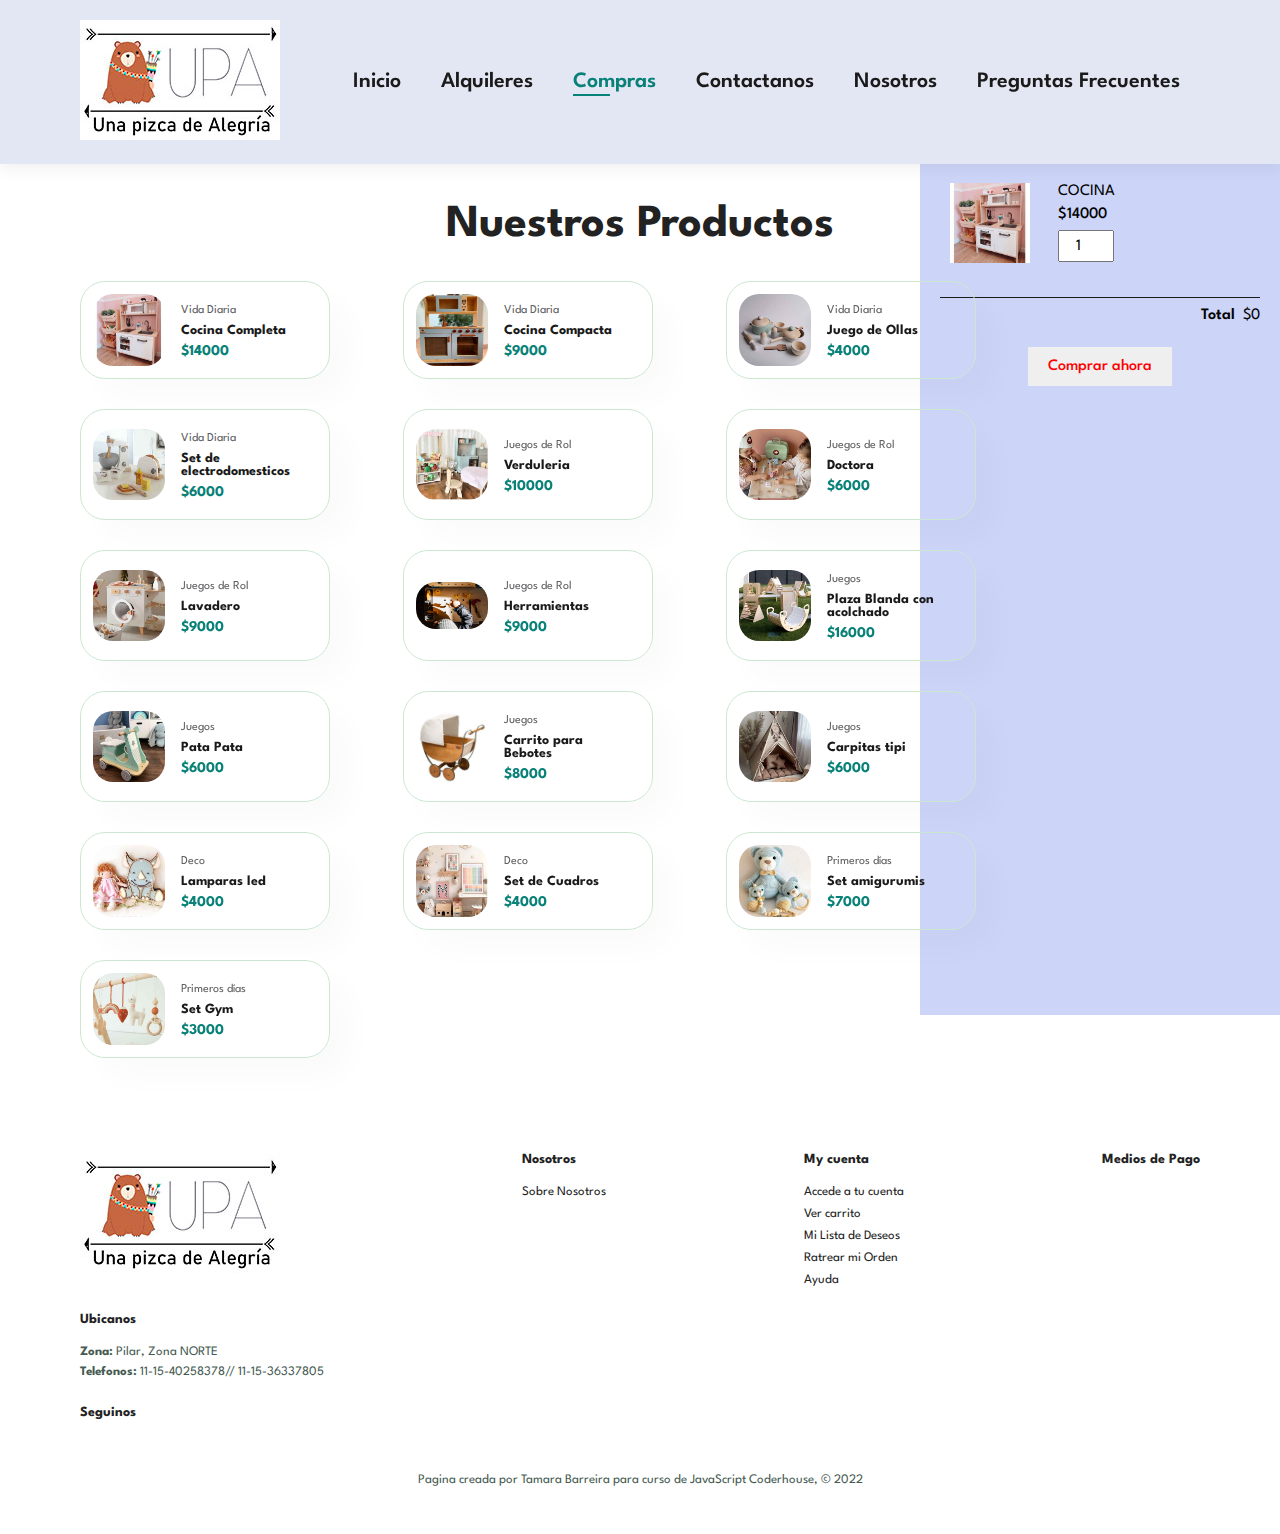
==== Pages/compras.html @ 598a31b0 "first commit" ====
<!DOCTYPE html>
<html lang="en">
<head>
    <meta charset="UTF-8">
    <meta http-equiv="X-UA-Compatible" content="IE=edge">
    <meta name="viewport" content="width=device-width, initial-scale=1.0">
    <!-- link css -->
    <link rel="stylesheet" href="../CSS/style.css">
   <!-- link icons -->
    <script src="https://kit.fontawesome.com/8529862f1b.js" crossorigin="anonymous"></script>
    <title>Document</title>
</head>
<body>
    <section id="header">
        <a href="#"><img src="../multimedia/Logo-de-UPA.jpg" class= "logo" alt="Nuestro LOGO"></a>


        <div>
            <ul id="navbar">
                <li><a href="../index.html">Inicio</a></li>
                <li><a href="./alquileres.html">Alquileres</a></li>
                <li><a class="active" href="./compras.html">Compras</a></li>
                <li><a href="./contactanos.html">Contactanos</a></li>
                <li><a href="./nosotros.html">Nosotros</a></li>
                <li><a href="./preguntas.html">Preguntas Frecuentes</a></li>
                <i class="fa-solid fa-bag-shopping" id="cart-icon"></i>
                <a href="#" id="close"><i class="fa-solid fa-xmark"></i></a>
            </ul>
            <div id="mobile">
                <i id="bar" class="fa-solid fa-bars"></i>
            </div>
    </section>
    <section>
    <!-- -------------cart------------------ -->
            <div class="cart">
                <h1 class="cart-title">Tu compra</h1>
                <!-- content -->
                <div class="cart-content">
                    <div class="cart-box">
                        <img src="../multimedia/shop/shop1.webp"  alt="" class="cart-img">
                        <div class="detail-box">
                            <div class="cart-product-title">Cocina</div>
                            <div class="cart-price">$14000</div>
                            <input type="number" value="1" class="cart-quantity">
                        </div>
                    <!--  Remove Cart -->
                    <i class="fa-solid fa-trash cart-remove"></i>
                    </div>
                </div>
                <!-- Total -->
                <div class="total">
                    <div class="total-title">Total</div>
                    <div class="total-price">$0</div>
                </div>
                <!-- buy buttom -->
                <button type="button" class="btn-buy"> Comprar ahora</button>
                <!-- cart Close -->
                <i class="fa-solid fa-xmark" id="close-cart"></i>
            </div>
        </div>
    </section>
    
    <!-- shop -->
    <section id="produc1" class="secction-p1">
        <h2>Nuestros Productos </h2>
        <div class="pro-container contenedora-shop cart-content">
            <div class="pro box cart-box">
                <img src="../multimedia/shop/shop1.webp" class="product-img" alt="">
                <div class="des">
                    <span>Vida Diaria</span>
                    <h5 class="product-title">Cocina Completa</h5>
                    <h4 class="price">$14000</h4>
                </div>
                <a href="#"><i id="cart" class="fa-solid fa-cart-shopping add-cart" ></i></a>
            </div>
            <div class="pro box cart-box">
                <img src="../multimedia/shop/shop2.webp" class="product-img" alt="">
                <div class="des">
                    <span>Vida Diaria</span>
                    <h5 class="product-title">Cocina Compacta</h5>
                    <h4 class="price">$9000</h4>
                </div>
                <a href="#"><i id="cart" class="fa-solid fa-cart-shopping add-cart"></i></a>
            </div>
            <div class="pro box cart-box">
                <img src="../multimedia/shop/shop3.webp" class="product-img" alt="">
                <div class="des">
                    <span>Vida Diaria</span>
                    <h5 class="product-title">Juego de Ollas</h5>
                    <h4 class="price">$4000</h4>
                </div>
                <a href="#"><i id="cart" class="fa-solid fa-cart-shopping add-cart"></i></a>
            </div>
            <div class="pro box cart-box">
                <img src="../multimedia/shop/shop4.webp" class="product-img" alt="">
                <div class="des">
                    <span>Vida Diaria</span>
                    <h5 class="product-title">Set de electrodomesticos</h5>
                    <h4 class="price">$6000</h4>
                </div>
                <a href="#"><i id="cart" class="fa-solid fa-cart-shopping add-cart"></i></a>
            </div>
            <div class="pro box cart-box">
                <img src="../multimedia/shop/shop5.webp" class="product-img" alt="">
                <div class="des">
                    <span>Juegos de Rol</span>
                    <h5 class="product-title">Verduleria</h5>
                    <h4 class="price">$10000</h4>
                </div>
                <a href="#"><i id="cart" class="fa-solid fa-cart-shopping add-cart"></i></a>
            </div>
            <div class="pro box cart-box">
                <img src="../multimedia/shop/shop6.webp"  class="product-img" alt="">
                <div class="des">
                    <span>Juegos de Rol</span>
                    <h5 class="product-title">Doctora</h5>
                    <h4 class="price">$6000</h4>
                </div>
                <a href="#"><i id="cart" class="fa-solid fa-cart-shopping add-cart"></i></a>
            </div>
            <div class="pro box cart-box">
                <img src="../multimedia/shop/shop7.webp"  class="product-img" alt="">
                <div class="des">
                    <span>Juegos de Rol</span>
                    <h5 class="product-title">Lavadero</h5>
                    <h4 class="price">$9000</h4>
                </div>
                <a href="#"><i id="cart" class="fa-solid fa-cart-shopping add-cart"></i></a>
            </div>
            <div class="pro box cart-box">
                <img src="../multimedia/shop/shop8.webp" class="product-img" alt="">
                <div class="des">
                    <span>Juegos de Rol</span>
                    <h5 class="product-title">Herramientas</h5>
                    <h4 class="price">$9000</h4>
                </div>
                <a href="#"><i id="cart" class="fa-solid fa-cart-shopping add-cart"></i></a>
            </div>
            <div class="pro box cart-box">
                <img src="../multimedia/shop/shop9.webp"  class="product-img" alt="">
                <div class="des">
                    <span>Juegos</span>
                    <h5 class="product-title">Plaza Blanda con acolchado</h5>
                    <h4 class="price">$16000</h4>
                </div>
                <a href="#"><i id="cart" class="fa-solid fa-cart-shopping add-cart"></i></a>
            </div>
            <div class="pro box cart-box">
                <img src="../multimedia/shop/shop10.webp" class="product-img" alt="">
                <div class="des">
                    <span>Juegos</span>
                    <h5 class="product-title">Pata Pata</h5>
                    <h4 class="price">$6000</h4>
                </div>
                <a href="#"><i id="cart" class="fa-solid fa-cart-shopping add-cart"></i></a>
            </div>
            <div class="pro box cart-box">
                <img src="../multimedia/shop/shop11.webp" class="product-img" alt="">
                <div class="des">
                    <span>Juegos</span>
                    <h5 class="product-title">Carrito para Bebotes</h5>
                    <h4 class="price">$8000</h4>
                </div>
                <a href="#"><i id="cart" class="fa-solid fa-cart-shopping add-cart"></i></a>
            </div>
            <div class="pro box cart-box">
                <img src="../multimedia/shop/shop12.webp" class="product-img" alt="">
                <div class="des">
                    <span>Juegos</span>
                    <h5 class="product-title">Carpitas tipi</h5>
                    <h4 class="price">$6000</h4>
                </div>
                <a href="#"><i id="cart" class="fa-solid fa-cart-shopping add-cart"></i></a>
            </div>
            <div class="pro box cart-box">
                <img src="../multimedia/shop/shop13.webp" class="product-img" alt="">
                <div class="des">
                    <span>Deco</span>
                    <h5 class="product-title">Lamparas led</h5>
                    <h4 class="price">$4000</h4>
                </div>
                <a href="#"><i id="cart" class="fa-solid fa-cart-shopping add-cart"></i></a>
            </div>
            <div class="pro box cart-box">
                <img src="../multimedia/shop/shop14.webp" class="product-img" alt="">
                <div class="des">
                    <span>Deco</span>
                    <h5 class="product-title">Set de Cuadros</h5>
                    <h4 class="price">$4000</h4>
                </div>
                <a href="#"><i id="cart" class="fa-solid fa-cart-shopping add-cart"></i></a>
            </div>
            <div class="pro box cart-box">
                <img src="../multimedia/shop/shop15.webp" class="product-img" alt="">
                <div class="des">
                    <span>Primeros días</span>
                    <h5 class="product-title">Set amigurumis</h5>
                    <h4 class="price">$7000</h4>
                </div>
                <a href="#"><i id="cart" class="fa-solid fa-cart-shopping add-cart"></i></a>
            </div>
            <div class="pro box cart-box">
                <img src="../multimedia/shop/shop16.webp" class="product-img" alt="">
                <div class="des">
                    <span>Primeros días</span>
                    <h5 class="product-title">Set Gym</h5>
                    <h4 class="price">$3000</h4>
                </div>
                <a href="#"><i id="cart" class="fa-solid fa-cart-shopping add-cart"></i></a>
            </div>
    </section>
        
    <footer class="secction-p1">
        <div class="col">
            <img class="logo" src="../multimedia/Logo-de-UPA.jpg" alt="">
            <h4> Ubicanos </h4>
            <p><strong>Zona: </strong> Pilar, Zona NORTE</p>
            <p><strong>Telefonos: </strong>11-15-40258378// 11-15-36337805 </p>
            <div class="follow">
                <h4>Seguinos</h4>
                <div class="icon">
                    <i class="fa-brands fa-facebook-f"></i>
                    <i class="fa-brands fa-instagram"></i>
                    <i class="fa-brands fa-pinterest"></i>
                    <i class="fa-brands fa-whatsapp"></i>
                </div>
            </div>
        </div>
        <div  class="col">
            <h4>Nosotros</h4>
            <a href="#">Sobre Nosotros</a>
        </div>
        <div  class="col">
            <h4>My cuenta</h4>
            <a href="#">Accede a tu cuenta</a>
            <a href="#">Ver carrito</a>
            <a href="#">Mi Lista de Deseos</a>
            <a href="#">Ratrear mi Orden</a>
            <a href="#">Ayuda</a>
        
        </div>
        <div class="col_install">
            <h4>Medios de Pago</h4>
            <img src="./multimedia/pay/pay.png" alt="">
        </div>
        <div class="copyright">
            <p>Pagina creada por Tamara Barreira para curso de JavaScript Coderhouse, © 2022</p>
        </div>
    </footer>
</body>
<!-- link to JS -->
<script src="../js/compras.js"></script>
</html>
---- CSS/style.css ----
/* reset */
@import url('https://fonts.googleapis.com/css2?family=League+Spartan:wght@100;200;300;400;500;600;700;800;900&display=swap');

*{
    margin: 0;
    padding: 0;
    box-sizing: border-box;
    font-family: 'League Spartan', sans-serif;
}
h1{
    font-size: 50px;
    color: #222;

}

h2{
    font-size: 46px;
    color: #222;
}
h4{
    font-size: 20px;
    color: #222;

}
h6{
    font-weight: 700;
    font-size: 12px;
}
p{
    font-size: 16px;
    color: #465b52;
    margin: 15px 0 20px 0;
}
.secction-p1{
    padding: 40px 80px;
}
.secction-m1{
    margin: 40px 0;
}
body{
    width: 100%;
}
/* header */
#header {
    display: flex;
    align-items: center;
    justify-content: space-between;
    padding: 20px 80px;
    background: #e3e6f3;
    box-shadow: 0 5px 15px rgba(0, 0, 0, 0.06);
    z-index: 999;
    position: sticky;
    top: 0;
    left: 0;
}

#navbar {
    display: flex;
    align-items: center;
    justify-content: center;
}
#navbar li {
    list-style: none;
    padding: 0 20px;
    position: relative;
}
#navbar li a {
    text-decoration: none;
    font-size: 22px;
    font-weight: 600;
    color: #1a1a1a;
    transition: 0.3s ease;
}
#navbar li a:hover,
#navbar li a.active{
    color: #088178;
}
#navbar li a.active::after,
#navbar li a:hover::after {
    content: "";
    width: 30%;
    height: 2px;
    background: #088178;
    position: absolute;
    bottom: -4px;
    left: 20px;
}
#cart-icon {
    font-size: 1.8rem;
    cursor: pointer;

}
#mobile {
    display: none;
    align-items: center;
}

#close {
    display: none;
}

/* home page */
#hero{
    background: url("../multimedia/Imagenes/hero4.jpg");
    height: 90vh;
    width: 100%;
    background-size: cover;
    background-position: top 25% right 0;
    padding: 0 80px;
    display: flex;
    flex-direction: column;
    align-items: center;
    justify-content: center;
}
#hero h4{
    color: #e3e6f3;
    padding-bottom: 15px;

}
#hero h1{
    color: #e3e6f3;
}
#hero h2{
    color: #e3e6f3;
}
#hero button{
    background: url("../multimedia/Imagenes/button.png");
    color: #044743;
    border: 0;
    padding: 14px 80px 14px 65px;
    background-repeat: no-repeat;
    cursor: pointer;
    font-weight: 900;
    font-size: 20px;

}
#feature{
    display: flex;
    align-items: center;
    justify-content: space-between;
    flex-wrap: wrap;
}
#feature .fe-box{
    width: 180px;
    text-align: center;
    padding: 25px 15px;
    box-shadow: 20px 20px 34px rgba(0, 0, 0, 0.03);
    border: 1px solid #cce7d0;
    border-radius: 4px;
    margin: 15px 0;
}

#feature .fe-box:hover{
    box-shadow: 10px 10px 54px rgba(70, 62, 221, 0.1);

}
#feature .fe-box img{
    width: 100%;
    margin-bottom: 10px;
}
#feature .fe-box h6{
    display: inline-block;
    padding: 9px 8px 6px 8px;
    line-height: 1;
    border-radius: 4px;
    color: #088178;
    background-color: #fddde4;
}
#feature .fe-box:nth-child(2) h6{
    background-color:  #cdebbc;
}
#feature .fe-box:nth-child(3) h6{
    background-color:  #d1e8f2;
}
#feature .fe-box:nth-child(4) h6{
    background-color:  #ccd4f8;
}
#feature .fe-box:nth-child(5) h6{
    background-color:  #f6def6;
}
#feature .fe-box:nth-child(6) h6{
    background-color:  #fff2e5;
}

#produc1 {
    text-align: center;
}
#produc1 .pro-container{
    display: flex;
    justify-content: space-between;
    padding-top: 20px;
    flex-wrap: wrap;
}
#produc1 .pro {
    width: 23%;
    min-width: 250px;
    padding: 10px 12px;
    border: 1px solid #cce7d0;
    border-radius: 25px;
    cursor: pointer;
    box-shadow: 20px 20px 30px rgba(0, 0, 0, 0.02);
    margin: 15px 0;
    transition: 0.2s ease;
    position: relative;
}
#produc1 .pro:hover{
    box-shadow: 20px 20px 30px rgba(0, 0, 0, 0.06);

}
#produc1 .pro img{
    width: 100%;
    border-radius: 20px;
    
}
#produc1 .pro .des{
    text-align: start;
    padding: 10px 0;
}
#produc1 .pro .des span{
    color: #606063;
    font-size: 12px;

}
#produc1 .pro .des h5{
    padding-top: 7px;
    color: #1a1a1a;
    font-size: 14px;
}
#produc1 .pro .des i{
    font-size: 12px;
    color: rgb(243, 181, 25);
}
#produc1 .pro .des h4{
    padding-top: 7px;
    font-size: 15px;
    font-weight: 700;
    color: #088178;
}
#cart{
    width: 30px;
    height: 30px;
    line-height: 40px;
    color: #088178;
    border:none;
    position: absolute;
    bottom: 20px;
    right: 10px;
}
/* footer */
footer {
    display: flex;
    flex-wrap: wrap;
    justify-content: space-between;
}
footer .col{
    display: flex;
    flex-direction: column;
    align-items: flex-start;
    margin-bottom: 20px;

}
footer .logo {
    margin-bottom: 40px;
}
footer h4 {
    font-size: 14px;
    padding-bottom: 20px;
}
footer p {
    font-size: 13px;
    margin: 0 0 8px 0;
}
footer a {
    font-size: 13px;
    text-decoration: none;
    color: #222;
    margin-bottom: 10px;
}
footer .follow {
    margin-top: 20px;
}
footer .follow i {
    color: #465b52;
    padding-right: 4px;
    cursor: pointer;
}
footer .follow i:hover {
    color: #088178;
}
footer .follow a:hover{
    color: #088178;
}
footer .col_install img {
    margin: 10px 0 15px 0;
}
footer .copyright {
    width: 100%;
    text-align: center;
}

/* pagina de compas */
#produc1 .box:hover{
    padding: 10px;
    border: 1px solid #044743;
    transition: 0.4s; 
}
#produc1 .contenedora-shop{
    width: 80%;
}
.cart {
    position: fixed;
    top: 0;
    right:0%;
    width: 360px;
    min-height: 100vh;
    margin-top: 9%;
    padding: 20px;
    background: #ccd4f8;
    box-shadow: -2px 0 4px hsl (0 4% 15% / 10%);
    transition: 0.3s;
}
.cart.active {
    right: 0;
}
.cart-title {
    text-align: center;
    font-size: 1.5rem;
    font-weight: 600;
}
.cart-box {
    display: grid;
    grid-template-columns: 32% 50% 18%;
    align-items: center;
    gap: 1rem;
    margin-top: 1rem;
}
.cart-img {
    width: 100px;
    height: 100px;
    object-fit: contain;
    padding: 10px;

}
.detail-box {
    display: grid;
    row-gap: 0.5rem;
}
.cart-product-title {
    font-size: 1rem;
    text-transform: uppercase;
}
.cart-price {
    font-weight: 500;

}
.cart-quantity {
    border: 1 solid #044743;
    outline-color: #088178;
    width: 3.5rem;
    height: 2rem;
    text-align: center;
    font-size: 1rem; 
}
.cart-remove {
    font-size: 24px;
    color: #FF0000;
    cursor: pointer;
}
.total {
    display: flex;
    justify-content: flex-end;
    margin-top: 1.5rem;
    border-top: 1px solid #1a1a1a;
}
.total-title {
    font-size: 1rem;
    font-weight: 600;
    margin-top: 3%;
}
.total-price {
    margin-top: 3%;
    margin-left: 0.5rem;
}
.btn-buy {
    display: flex;
    margin: 1.5rem auto 0 auto;
    padding: 12px 20px;
    border: none;
    color: #FF0000;
    font-size: 1rem;
    font-weight: 500; 
    cursor: pointer;
}
.btn-buy:hover {
    background: #044743;
}
#close-cart {
    position: absolute;
    top: 1rem;
    right: 0.8rem;
    font-size: 2rem;
    color: #1a1a1a;
    cursor: pointer;

}

/*start media query*/
@media (max-width:799px) {
    .secction-p1{
        padding: 40px 40px;
    }
    #navbar {
        display: flex;
        flex-direction: column;
        align-items: flex-start;
        justify-content: flex-start;
        position: fixed;
        top: 0;
        right: -300px;
        height: 100vh;
        width: 300px;
        background-color: #e3e6f3;
        box-shadow: 0 40px 60px rgba(0, 0, 0, 0.1);
        padding: 80px 0 0 10px;
        transition: 0.3s;
    }
    #navbar.active{
        right: 0px;
    }
    #navbar li {
        margin-bottom: 25px;
    }
    #mobile {
        display: flex;
        align-items: center;
    }
    #mobile i {
        color: #1a1a1a;
        font-size: 24px;
        padding-left: 20px;
    }
    #close {
        display: initial;
        position:absolute;
        top: 30px;
        left: 30px;
        color: #222;
        font-size: 24px;
    }
    #lg-bag{
        display: none;
    }
    #hero {
        height: 50vh;
        padding: 0 80px;
        background-position: top 30% rigth 30%;
    }
    #hero h2 {
        font-size: 18px;
        text-align: center;
    }
    #hero h1 {
        font-size: 25px;
        text-align: center;
    }
    #hero h4 {
        font-size: 15px;
        text-align: center;
    }
    #feature {
        justify-content: center;
    }
    #feature .fe-box{
        margin: 15px 15px;
    }
}
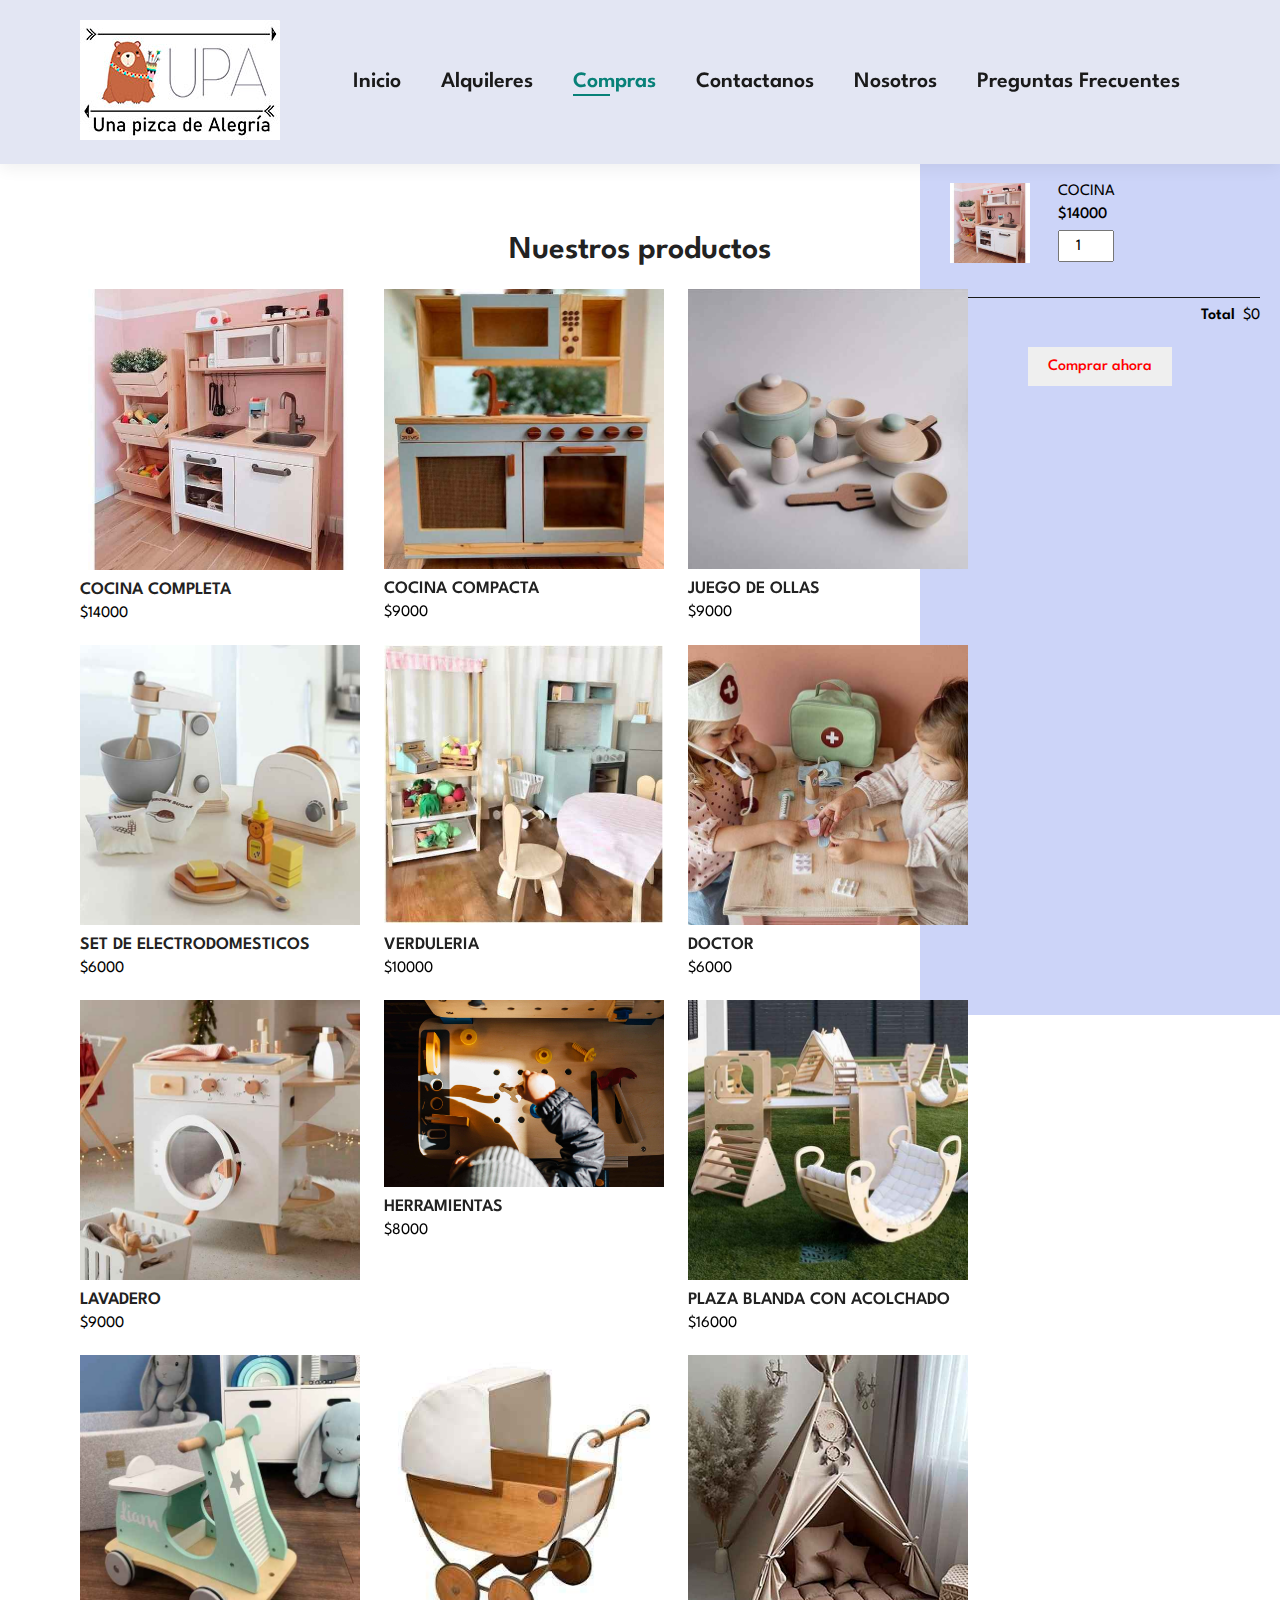
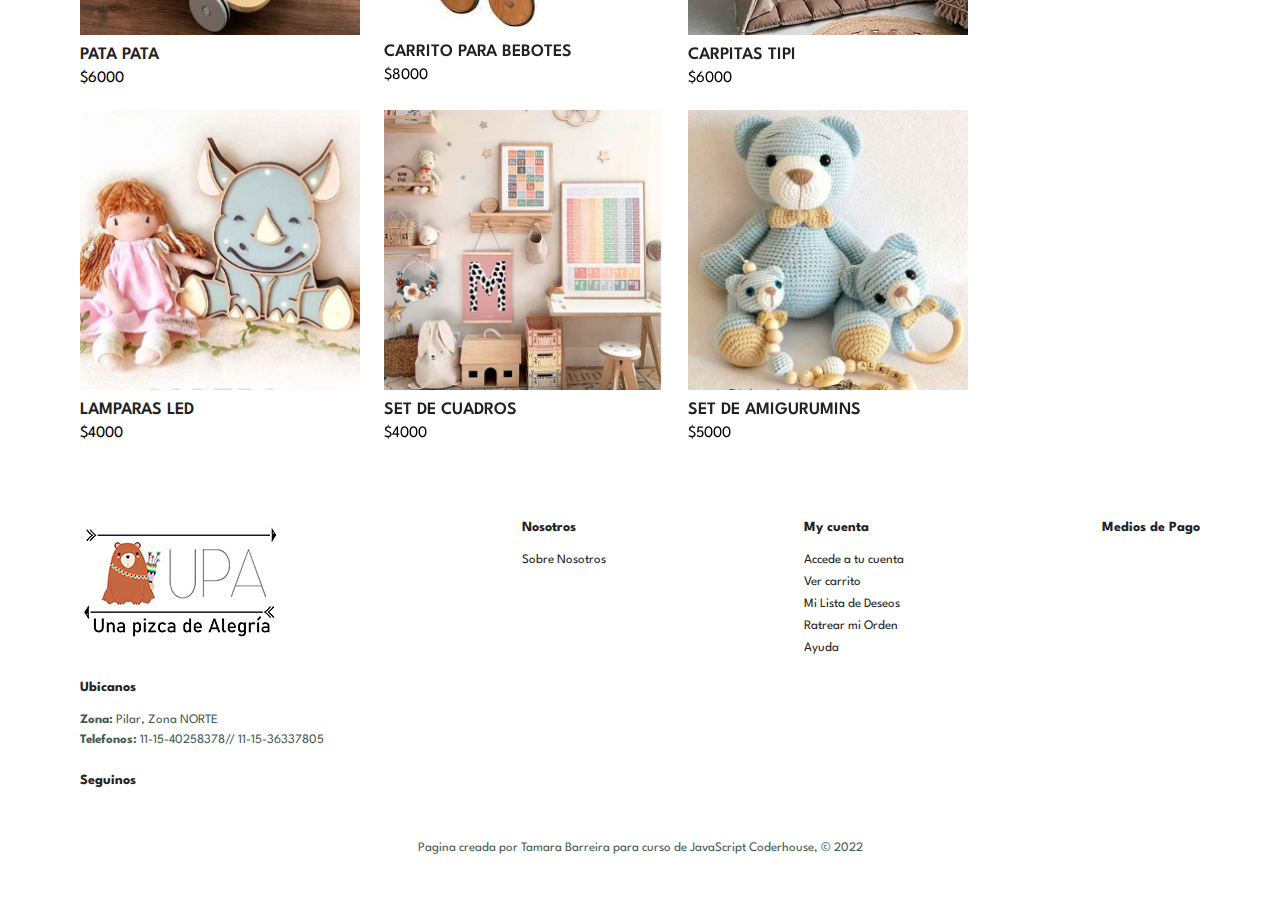
==== commit 9ff3ad5b: "cambiando html" ====
--- a/Pages/compras.html
+++ b/Pages/compras.html
@@ -61,155 +61,130 @@
     </section>
     
     <!-- shop -->
-    <section id="produc1" class="secction-p1">
-        <h2>Nuestros Productos </h2>
-        <div class="pro-container contenedora-shop cart-content">
-            <div class="pro box cart-box">
-                <img src="../multimedia/shop/shop1.webp" class="product-img" alt="">
-                <div class="des">
-                    <span>Vida Diaria</span>
-                    <h5 class="product-title">Cocina Completa</h5>
-                    <h4 class="price">$14000</h4>
-                </div>
-                <a href="#"><i id="cart" class="fa-solid fa-cart-shopping add-cart" ></i></a>
-            </div>
-            <div class="pro box cart-box">
-                <img src="../multimedia/shop/shop2.webp" class="product-img" alt="">
-                <div class="des">
-                    <span>Vida Diaria</span>
-                    <h5 class="product-title">Cocina Compacta</h5>
-                    <h4 class="price">$9000</h4>
-                </div>
-                <a href="#"><i id="cart" class="fa-solid fa-cart-shopping add-cart"></i></a>
-            </div>
-            <div class="pro box cart-box">
-                <img src="../multimedia/shop/shop3.webp" class="product-img" alt="">
-                <div class="des">
-                    <span>Vida Diaria</span>
-                    <h5 class="product-title">Juego de Ollas</h5>
-                    <h4 class="price">$4000</h4>
-                </div>
-                <a href="#"><i id="cart" class="fa-solid fa-cart-shopping add-cart"></i></a>
-            </div>
-            <div class="pro box cart-box">
-                <img src="../multimedia/shop/shop4.webp" class="product-img" alt="">
-                <div class="des">
-                    <span>Vida Diaria</span>
-                    <h5 class="product-title">Set de electrodomesticos</h5>
-                    <h4 class="price">$6000</h4>
-                </div>
-                <a href="#"><i id="cart" class="fa-solid fa-cart-shopping add-cart"></i></a>
-            </div>
-            <div class="pro box cart-box">
-                <img src="../multimedia/shop/shop5.webp" class="product-img" alt="">
-                <div class="des">
-                    <span>Juegos de Rol</span>
-                    <h5 class="product-title">Verduleria</h5>
-                    <h4 class="price">$10000</h4>
-                </div>
-                <a href="#"><i id="cart" class="fa-solid fa-cart-shopping add-cart"></i></a>
-            </div>
-            <div class="pro box cart-box">
-                <img src="../multimedia/shop/shop6.webp"  class="product-img" alt="">
-                <div class="des">
-                    <span>Juegos de Rol</span>
-                    <h5 class="product-title">Doctora</h5>
-                    <h4 class="price">$6000</h4>
-                </div>
-                <a href="#"><i id="cart" class="fa-solid fa-cart-shopping add-cart"></i></a>
-            </div>
-            <div class="pro box cart-box">
-                <img src="../multimedia/shop/shop7.webp"  class="product-img" alt="">
-                <div class="des">
-                    <span>Juegos de Rol</span>
-                    <h5 class="product-title">Lavadero</h5>
-                    <h4 class="price">$9000</h4>
-                </div>
-                <a href="#"><i id="cart" class="fa-solid fa-cart-shopping add-cart"></i></a>
-            </div>
-            <div class="pro box cart-box">
-                <img src="../multimedia/shop/shop8.webp" class="product-img" alt="">
-                <div class="des">
-                    <span>Juegos de Rol</span>
-                    <h5 class="product-title">Herramientas</h5>
-                    <h4 class="price">$9000</h4>
-                </div>
-                <a href="#"><i id="cart" class="fa-solid fa-cart-shopping add-cart"></i></a>
-            </div>
-            <div class="pro box cart-box">
-                <img src="../multimedia/shop/shop9.webp"  class="product-img" alt="">
-                <div class="des">
-                    <span>Juegos</span>
-                    <h5 class="product-title">Plaza Blanda con acolchado</h5>
-                    <h4 class="price">$16000</h4>
-                </div>
-                <a href="#"><i id="cart" class="fa-solid fa-cart-shopping add-cart"></i></a>
-            </div>
-            <div class="pro box cart-box">
-                <img src="../multimedia/shop/shop10.webp" class="product-img" alt="">
-                <div class="des">
-                    <span>Juegos</span>
-                    <h5 class="product-title">Pata Pata</h5>
-                    <h4 class="price">$6000</h4>
-                </div>
-                <a href="#"><i id="cart" class="fa-solid fa-cart-shopping add-cart"></i></a>
-            </div>
-            <div class="pro box cart-box">
-                <img src="../multimedia/shop/shop11.webp" class="product-img" alt="">
-                <div class="des">
-                    <span>Juegos</span>
-                    <h5 class="product-title">Carrito para Bebotes</h5>
-                    <h4 class="price">$8000</h4>
-                </div>
-                <a href="#"><i id="cart" class="fa-solid fa-cart-shopping add-cart"></i></a>
-            </div>
-            <div class="pro box cart-box">
-                <img src="../multimedia/shop/shop12.webp" class="product-img" alt="">
-                <div class="des">
-                    <span>Juegos</span>
-                    <h5 class="product-title">Carpitas tipi</h5>
-                    <h4 class="price">$6000</h4>
-                </div>
-                <a href="#"><i id="cart" class="fa-solid fa-cart-shopping add-cart"></i></a>
-            </div>
-            <div class="pro box cart-box">
-                <img src="../multimedia/shop/shop13.webp" class="product-img" alt="">
-                <div class="des">
-                    <span>Deco</span>
-                    <h5 class="product-title">Lamparas led</h5>
-                    <h4 class="price">$4000</h4>
-                </div>
-                <a href="#"><i id="cart" class="fa-solid fa-cart-shopping add-cart"></i></a>
-            </div>
-            <div class="pro box cart-box">
-                <img src="../multimedia/shop/shop14.webp" class="product-img" alt="">
-                <div class="des">
-                    <span>Deco</span>
-                    <h5 class="product-title">Set de Cuadros</h5>
-                    <h4 class="price">$4000</h4>
-                </div>
-                <a href="#"><i id="cart" class="fa-solid fa-cart-shopping add-cart"></i></a>
-            </div>
-            <div class="pro box cart-box">
-                <img src="../multimedia/shop/shop15.webp" class="product-img" alt="">
-                <div class="des">
-                    <span>Primeros días</span>
-                    <h5 class="product-title">Set amigurumis</h5>
-                    <h4 class="price">$7000</h4>
-                </div>
-                <a href="#"><i id="cart" class="fa-solid fa-cart-shopping add-cart"></i></a>
-            </div>
-            <div class="pro box cart-box">
-                <img src="../multimedia/shop/shop16.webp" class="product-img" alt="">
-                <div class="des">
-                    <span>Primeros días</span>
-                    <h5 class="product-title">Set Gym</h5>
-                    <h4 class="price">$3000</h4>
-                </div>
-                <a href="#"><i id="cart" class="fa-solid fa-cart-shopping add-cart"></i></a>
-            </div>
+    <section id="product1" class="shop container secction-p1">
+        <h2 class="secction-title">Nuestros productos</h2>
+        <!-- content -->
+        <div class="shop-content">
+            <!-- box 1 -->
+            <div class="product-box">
+                <img src="../multimedia/shop/shop1.webp" alt="" class="product-img">
+                <h2 class="product-title">Cocina Completa</h2>
+                <span class="price">$14000</span>
+                <i class="fa-solid fa-cart-shopping add-cart"></i>
+            </div>
+            <!-- box 2 -->
+            <div class="product-box">
+                <img src="../multimedia/shop/shop2.webp" alt="" class="product-img">
+                <h2 class="product-title">Cocina Compacta</h2>
+                <span class="price">$9000</span>
+                <i class="fa-solid fa-cart-shopping add-cart"></i>
+            </div>
+            <!-- box 3 -->
+            <div class="product-box">
+                <img src="../multimedia/shop/shop3.webp" alt="" class="product-img">
+                <h2 class="product-title">Juego de Ollas</h2>
+                <span class="price">$9000</span>
+                <i class="fa-solid fa-cart-shopping add-cart"></i>
+            </div>
+            <!-- box 4 -->
+            <div class="product-box">
+                <img src="../multimedia/shop/shop4.webp" alt="" class="product-img">
+                <h2 class="product-title">Set de electrodomesticos</h2>
+                <span class="price">$6000</span>
+                <i class="fa-solid fa-cart-shopping add-cart"></i>
+            </div>
+            <!-- box 5 -->
+            <div class="product-box">
+                <img src="../multimedia/shop/shop5.webp" alt="" class="product-img">
+                <h2 class="product-title">Verduleria</h2>
+                <span class="price">$10000</span>
+                <i class="fa-solid fa-cart-shopping add-cart"></i>
+            </div>
+            <!-- box 6 -->
+            <div class="product-box">
+                <img src="../multimedia/shop/shop6.webp" alt="" class="product-img">
+                <h2 class="product-title">Doctor</h2>
+                <span class="price">$6000</span>
+                <i class="fa-solid fa-cart-shopping add-cart"></i>
+            </div>
+            <!-- box 7 -->
+            <div class="product-box">
+                <img src="../multimedia/shop/shop7.webp" alt="" class="product-img">
+                <h2 class="product-title">Lavadero</h2>
+                <span class="price">$9000</span>
+                <i class="fa-solid fa-cart-shopping add-cart"></i>
+            </div>
+            <!-- box 8 -->
+            <div class="product-box">
+                <img src="../multimedia/shop/shop8.webp" alt="" class="product-img">
+                <h2 class="product-title">Herramientas</h2>
+                <span class="price">$8000</span>
+                <i class="fa-solid fa-cart-shopping add-cart"></i>
+            </div>
+            <!-- box 9 -->
+            <div class="product-box">
+                <img src="../multimedia/shop/shop9.webp" alt="" class="product-img">
+                <h2 class="product-title">Plaza Blanda con acolchado</h2>
+                <span class="price">$16000</span>
+                <i class="fa-solid fa-cart-shopping add-cart"></i>
+            </div>
+            <!-- box 10 -->
+            <div class="product-box">
+                <img src="../multimedia/shop/shop10.webp" alt="" class="product-img">
+                <h2 class="product-title">Pata Pata</h2>
+                <span class="price">$6000</span>
+                <i class="fa-solid fa-cart-shopping add-cart"></i>
+            </div>
+            <!-- box 11 -->
+            <div class="product-box">
+                <img src="../multimedia/shop/shop11.webp" alt="" class="product-img">
+                <h2 class="product-title">Carrito para Bebotes</h2>
+                <span class="price">$8000</span>
+                <i class="fa-solid fa-cart-shopping add-cart"></i>
+            </div>
+            <!-- box 12 -->
+            <div class="product-box">
+                <img src="../multimedia/shop/shop12.webp" alt="" class="product-img">
+                <h2 class="product-title">Carpitas tipi</h2>
+                <span class="price">$6000</span>
+                <i class="fa-solid fa-cart-shopping add-cart"></i>
+            </div>
+            <!-- box 13 -->
+            <div class="product-box">
+                <img src="../multimedia/shop/shop13.webp" alt="" class="product-img">
+                <h2 class="product-title">Lamparas led</h2>
+                <span class="price">$4000</span>
+                <i class="fa-solid fa-cart-shopping add-cart"></i>
+            </div>
+            <!-- box 14 -->
+            <div class="product-box">
+                <img src="../multimedia/shop/shop14.webp" alt="" class="product-img">
+                <h2 class="product-title">Set de Cuadros</h2>
+                <span class="price">$4000</span>
+                <i class="fa-solid fa-cart-shopping add-cart"></i>
+            </div>
+            <!-- box 15 -->
+            <div class="product-box">
+                <img src="../multimedia/shop/shop15.webp" alt="" class="product-img">
+                <h2 class="product-title">Set de Amigurumins</h2>
+                <span class="price">$5000</span>
+                <i class="fa-solid fa-cart-shopping add-cart"></i>
+            </div>
+        
+        </div>
     </section>
-        
+
+
+
+
+
+
+
+
+
+
+
+
     <footer class="secction-p1">
         <div class="col">
             <img class="logo" src="../multimedia/Logo-de-UPA.jpg" alt="">
--- a/CSS/style.css
+++ b/CSS/style.css
@@ -299,13 +299,41 @@
 }
 
 /* pagina de compas */
-#produc1 .box:hover{
+
+.secction-title{
+    font-size: 2rem;
+    font-weight: 600;
+    text-align: center;
+    margin-bottom: 1.5rem;
+}
+.shop{
+    margin-top: 2rem;
+}
+/* shop content */
+.shop-content{
+    display: grid;
+    grid-template-columns: 25% 25% 25%;;
+    gap: 1.5rem;
+}
+.product-box {
+    position: relative;
+
+}
+.product-box:hover{
     padding: 10px;
     border: 1px solid #044743;
     transition: 0.4s; 
 }
-#produc1 .contenedora-shop{
-    width: 80%;
+.product-img{
+    width: 100%;
+    height: auto;
+    margin-bottom: 0.5rem;
+}
+.product-title{
+    font-size: 1.1rem;
+    font-weight: 600;
+    text-transform: uppercase;
+    margin-bottom: 0.5rem;
 }
 .cart {
     position: fixed;
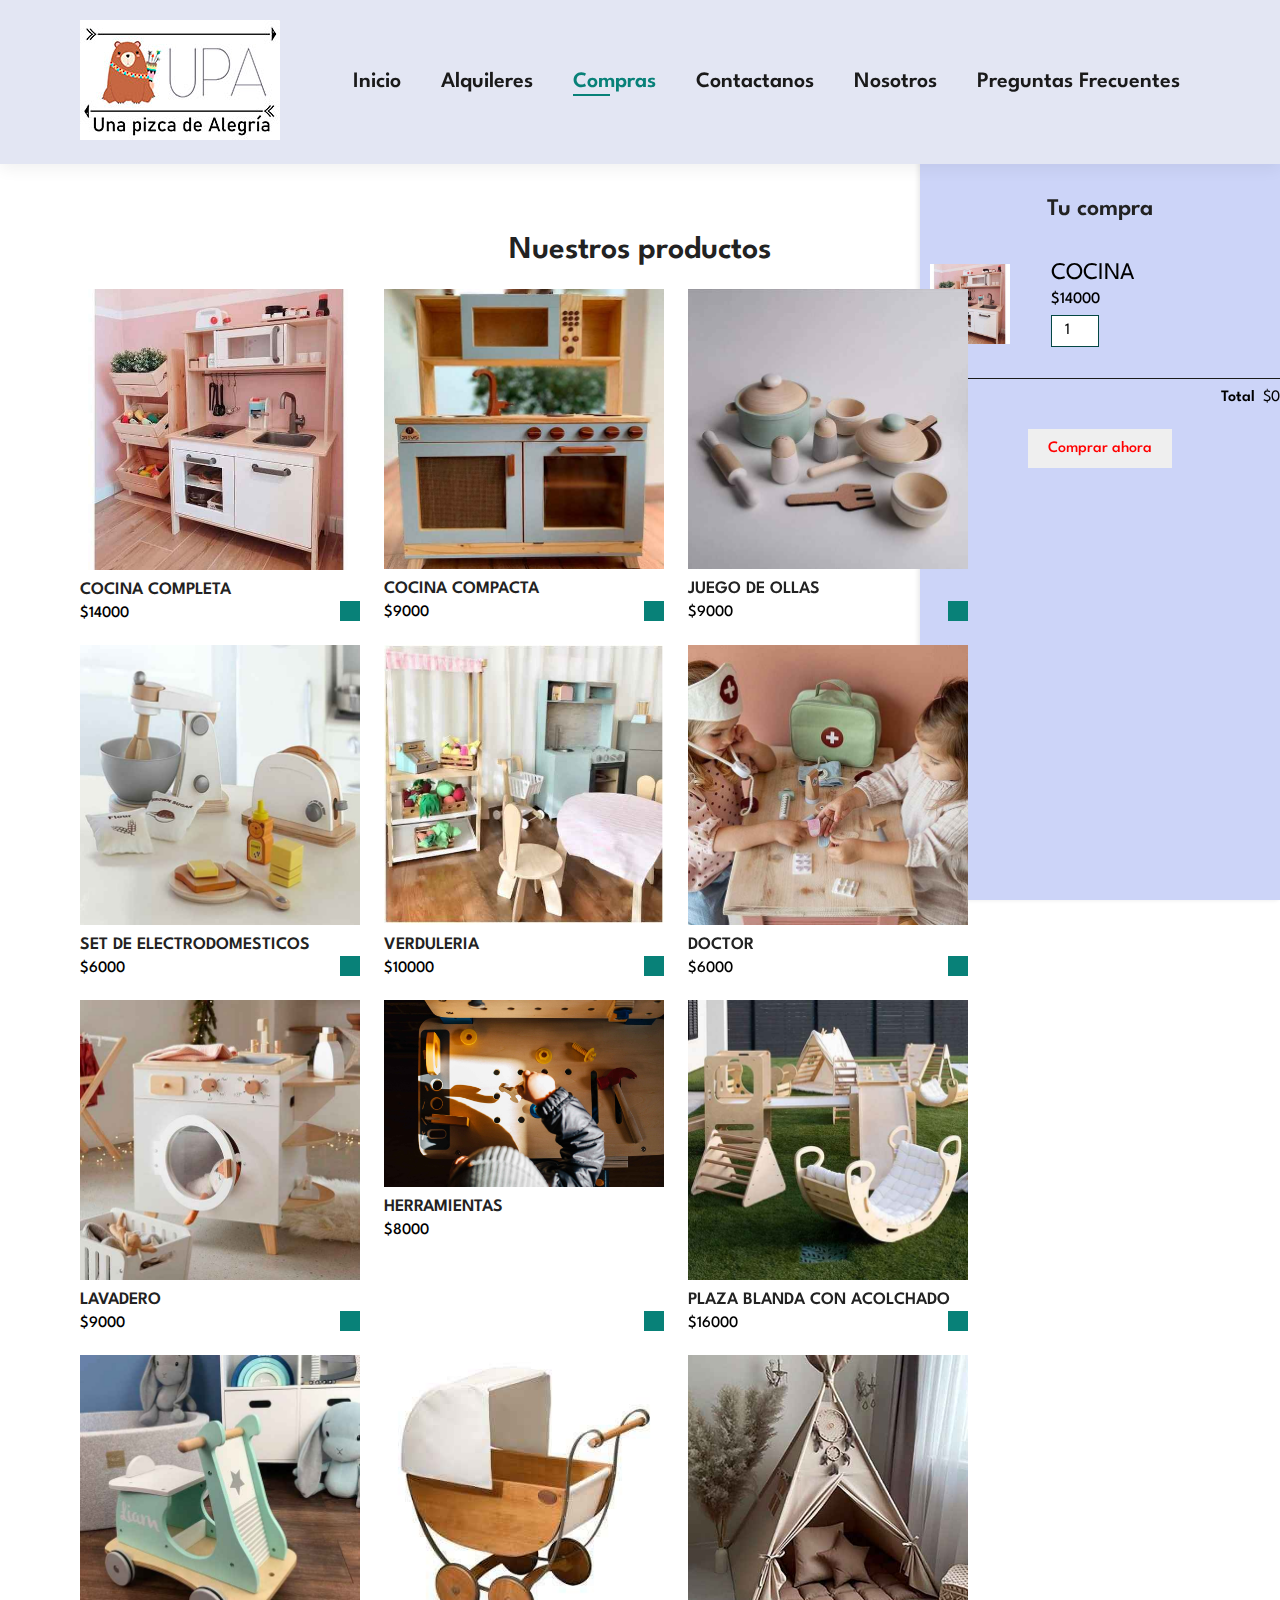
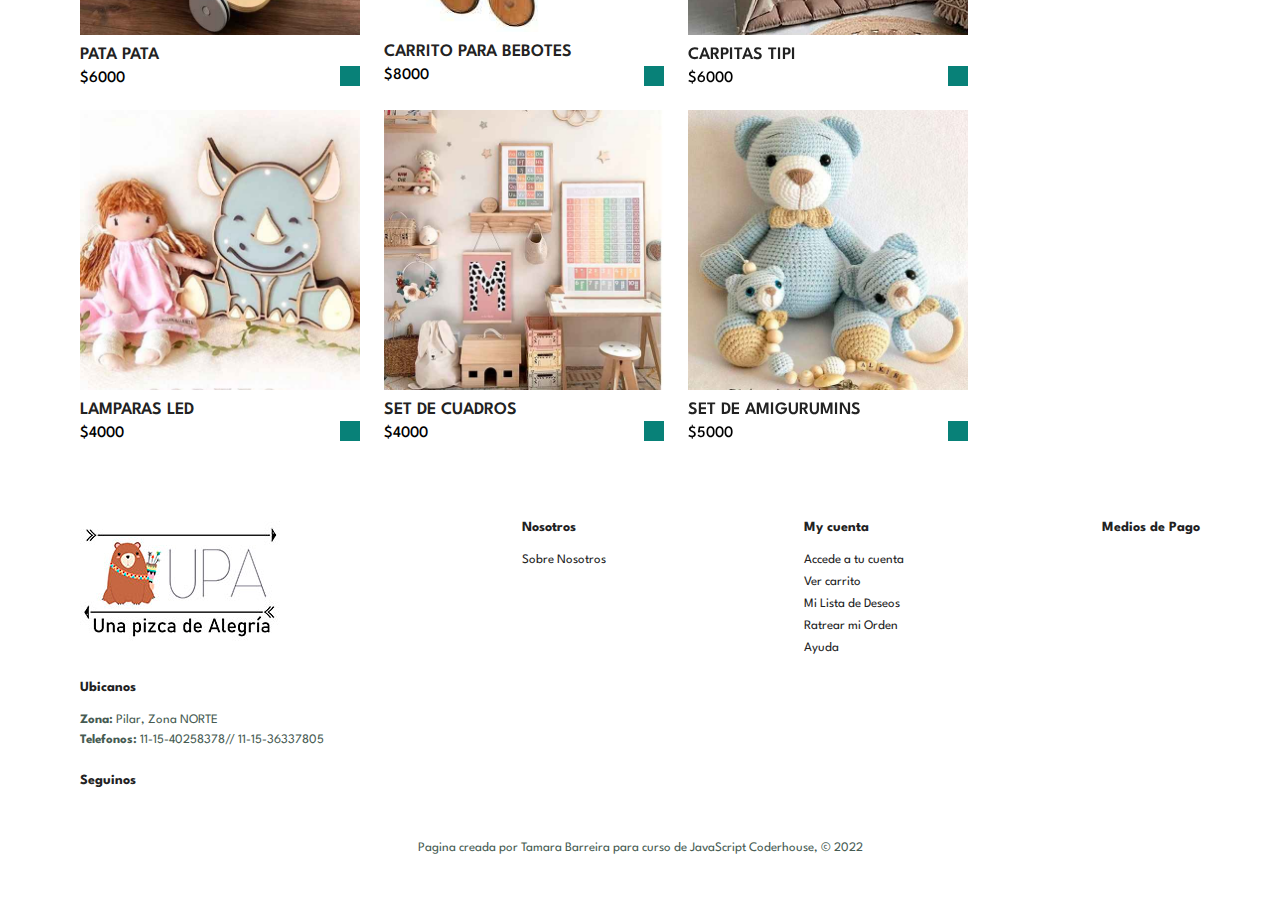
==== commit 9de0df8c: "nuevos cambios en compras" ====
--- a/Pages/compras.html
+++ b/Pages/compras.html
@@ -23,6 +23,7 @@
                 <li><a href="./contactanos.html">Contactanos</a></li>
                 <li><a href="./nosotros.html">Nosotros</a></li>
                 <li><a href="./preguntas.html">Preguntas Frecuentes</a></li>
+                <!-- cart Icon -->
                 <i class="fa-solid fa-bag-shopping" id="cart-icon"></i>
                 <a href="#" id="close"><i class="fa-solid fa-xmark"></i></a>
             </ul>
@@ -30,7 +31,6 @@
                 <i id="bar" class="fa-solid fa-bars"></i>
             </div>
     </section>
-    <section>
     <!-- -------------cart------------------ -->
             <div class="cart">
                 <h1 class="cart-title">Tu compra</h1>
--- a/CSS/style.css
+++ b/CSS/style.css
@@ -88,8 +88,8 @@
 #cart-icon {
     font-size: 1.8rem;
     cursor: pointer;
-
-}
+}
+
 #mobile {
     display: none;
     align-items: center;
@@ -335,27 +335,43 @@
     text-transform: uppercase;
     margin-bottom: 0.5rem;
 }
-.cart {
+.price{
+    font-weight: 500;
+}
+.add-cart {
+    position: absolute;
+    bottom: 0;
+    right: 0;
+    background-color: #088178;
+    color: #1a1a1a;
+    padding: 10px;
+    cursor: pointer;
+}
+.add-cart:hover{
+    background: hsl(249, 32%, 17%);
+}
+/* cart */
+.cart{
     position: fixed;
     top: 0;
-    right:0%;
+    right: 0;
     width: 360px;
     min-height: 100vh;
-    margin-top: 9%;
-    padding: 20px;
     background: #ccd4f8;
-    box-shadow: -2px 0 4px hsl (0 4% 15% / 10%);
+    box-shadow: -2px 0 4px hsl(0 4% 15% / 10%);
     transition: 0.3s;
 }
-.cart.active {
+.cart.active{
     right: 0;
 }
-.cart-title {
+.cart-title{
     text-align: center;
     font-size: 1.5rem;
     font-weight: 600;
-}
-.cart-box {
+    margin-top: 50%;
+    padding: 5% 0 5% 0;
+}
+.cart-box{
     display: grid;
     grid-template-columns: 32% 50% 18%;
     align-items: center;
@@ -367,27 +383,25 @@
     height: 100px;
     object-fit: contain;
     padding: 10px;
-
 }
 .detail-box {
     display: grid;
     row-gap: 0.5rem;
 }
-.cart-product-title {
-    font-size: 1rem;
+.cart-product-title{
+    font-size: 1.5rem;
     text-transform: uppercase;
 }
-.cart-price {
+.cart-price{
     font-weight: 500;
-
-}
-.cart-quantity {
-    border: 1 solid #044743;
+}
+.cart-quantity{
+    border: 1px solid #044743;
     outline-color: #088178;
-    width: 3.5rem;
+    width: 3rem;
     height: 2rem;
     text-align: center;
-    font-size: 1rem; 
+    font-size: 1rem;
 }
 .cart-remove {
     font-size: 24px;
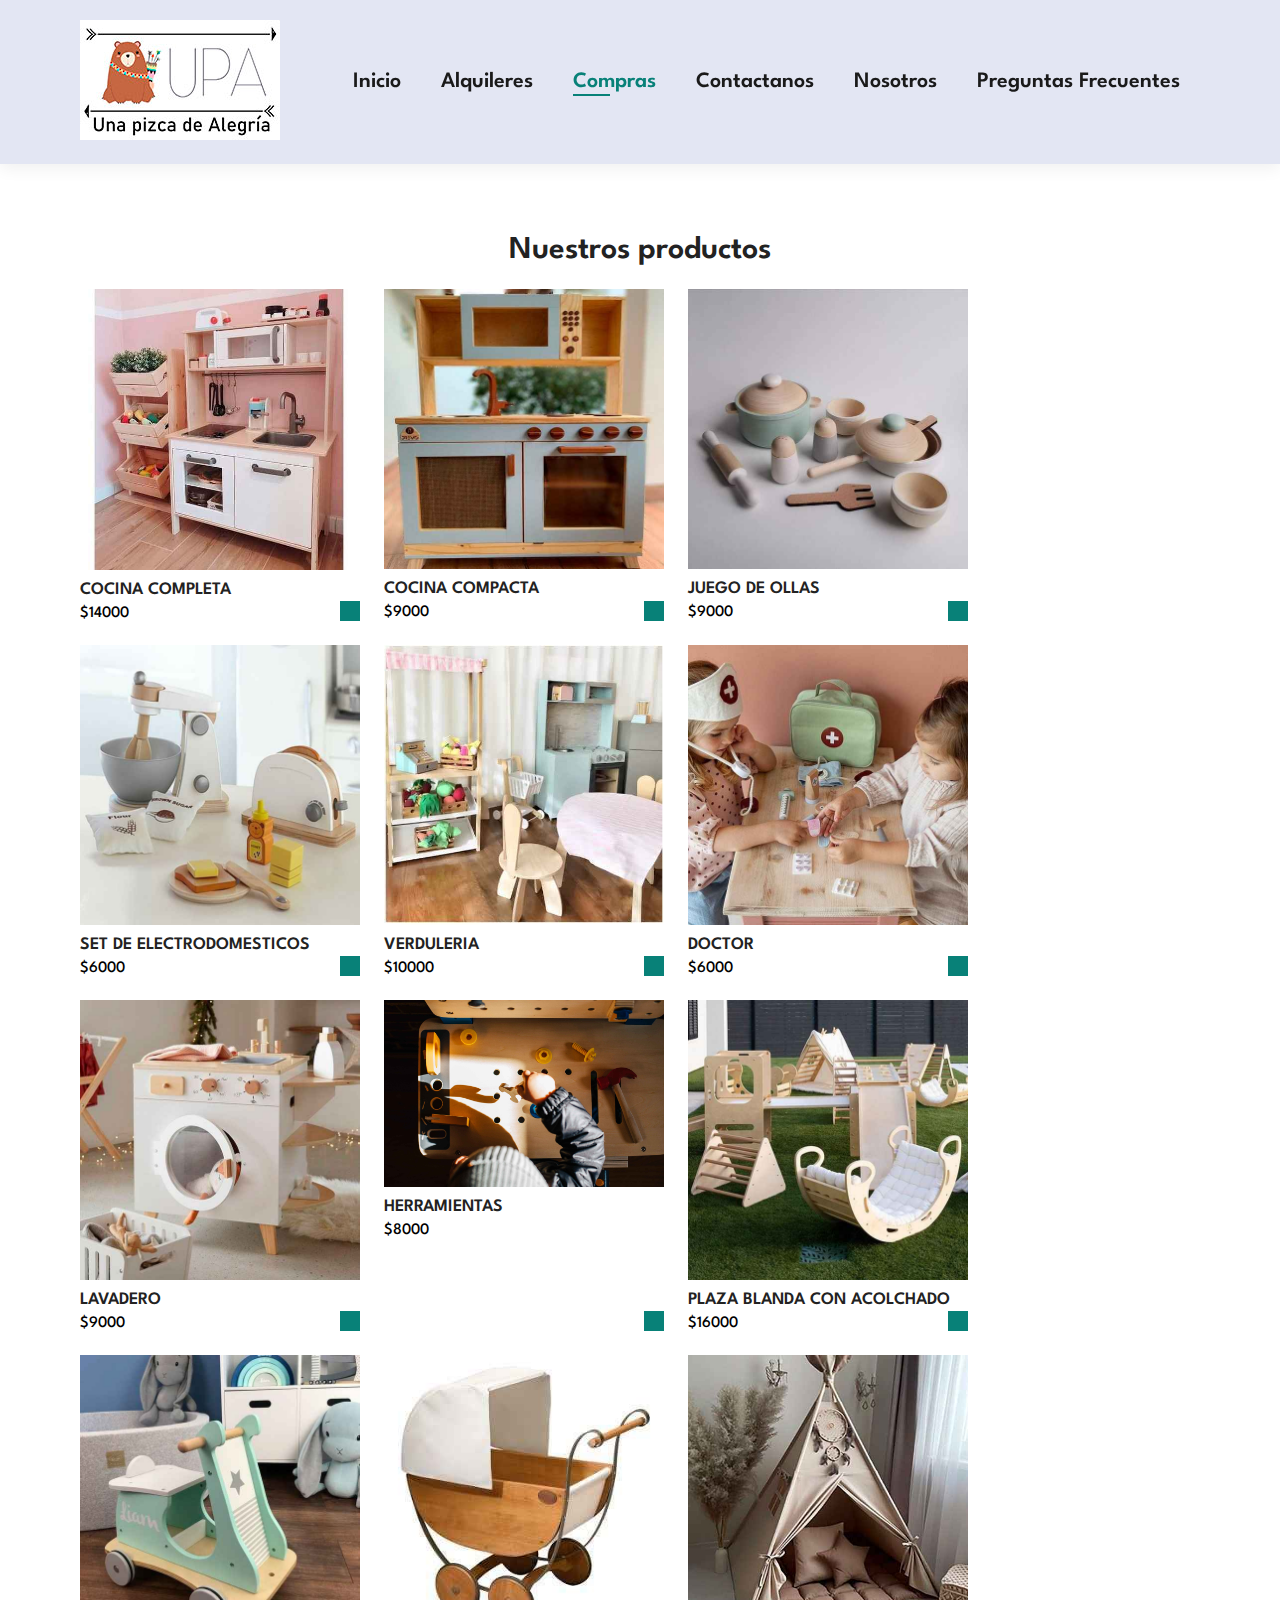
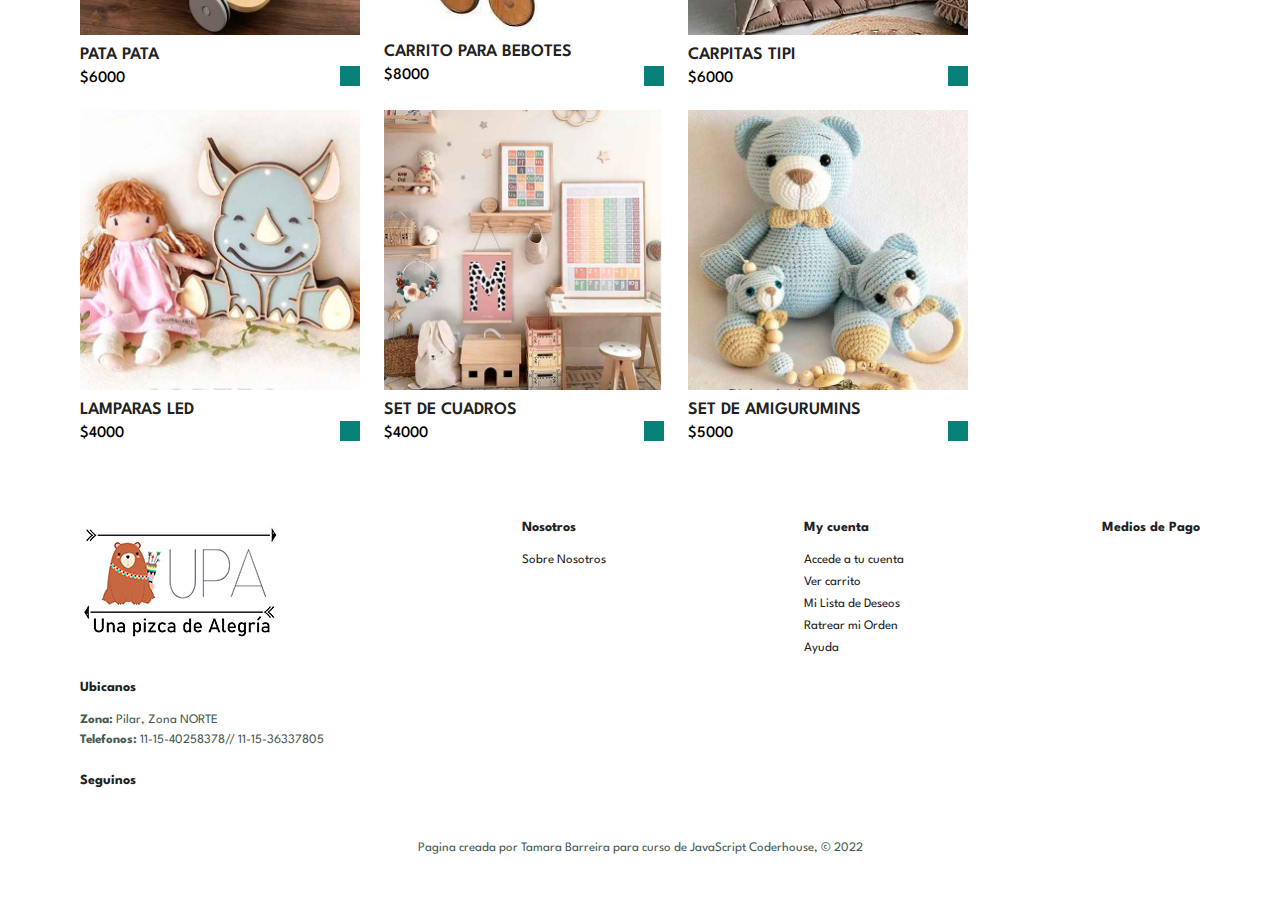
==== commit 98f20ca7: "terminando compras-agregando breakpoints y script style" ====
--- a/Pages/compras.html
+++ b/Pages/compras.html
@@ -225,4 +225,5 @@
 </body>
 <!-- link to JS -->
 <script src="../js/compras.js"></script>
+<script src="./js/style.js"></script>
 </html>--- a/CSS/style.css
+++ b/CSS/style.css
@@ -354,7 +354,7 @@
 .cart{
     position: fixed;
     top: 0;
-    right: 0;
+    right: -100%;
     width: 360px;
     min-height: 100vh;
     background: #ccd4f8;
@@ -515,4 +515,26 @@
     #feature .fe-box{
         margin: 15px 15px;
     }
+}
+@media (max-width: 1080px){
+    .container {
+        margin: 0 auto;
+        width: 90%;
+    }
+    .shop {
+        margin-top: 2rem !important;
+    }
+}
+@media (max-width: 400px){
+    .cart {
+        width: 320px;
+    }
+}
+@media (max-width: 360px){
+    .shop {
+        margin-top: 1rem !important;
+    }
+    .cart {
+        width: 280px;
+    }
 }